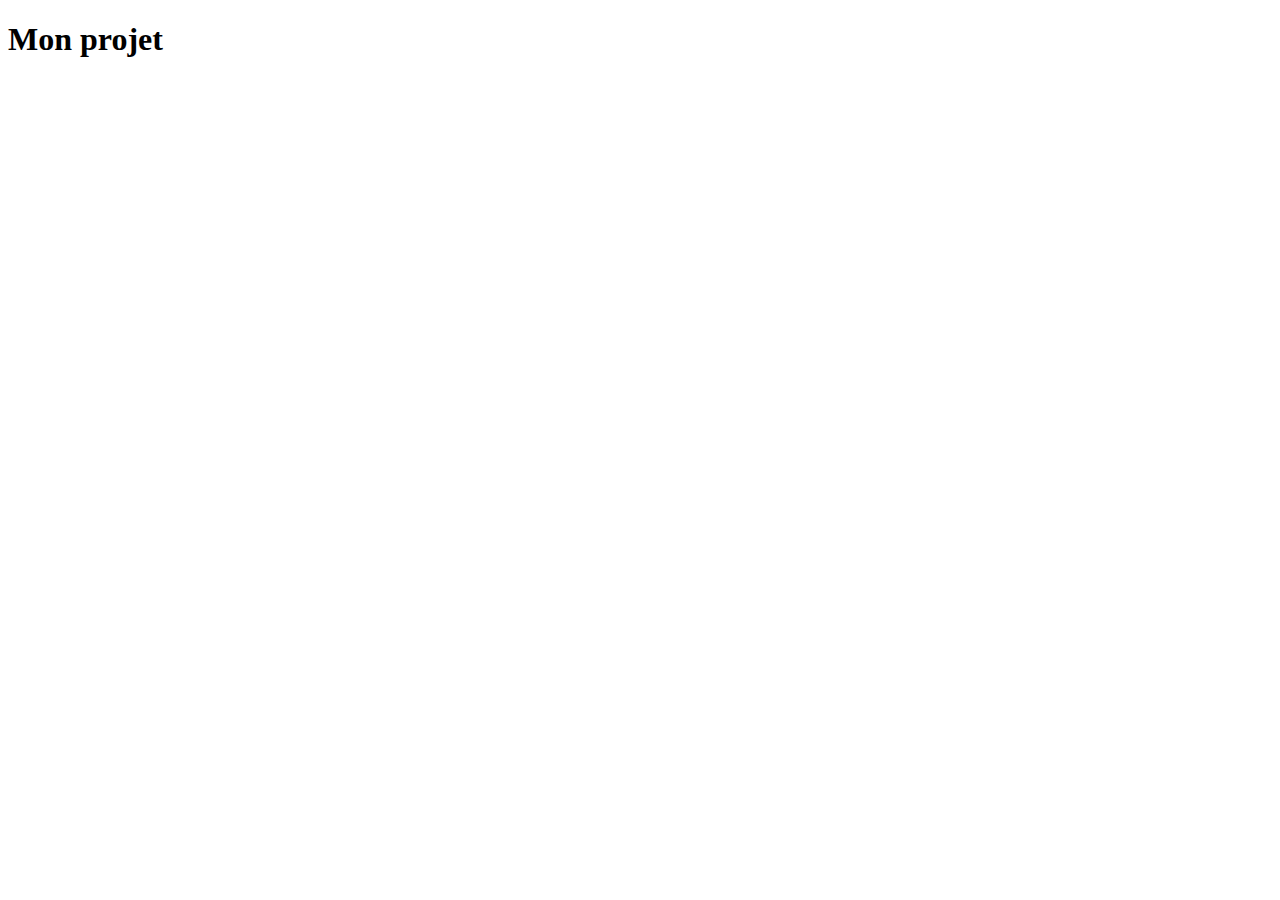
==== index.html @ 0d584790 "Création du projet" ====
<!DOCTYPE html>
<html lang="en">
  <head>
    <meta charset="UTF-8" />
    <meta name="viewport" content="width=device-width, initial-scale=1.0" />
    <link rel="stylesheet" href="css/style.css" />
    <title>Mon projet</title>
  </head>
  <body>
    <h1>Mon projet</h1>
    <script type="module" src="app.js"></script>
  </body>
</html>
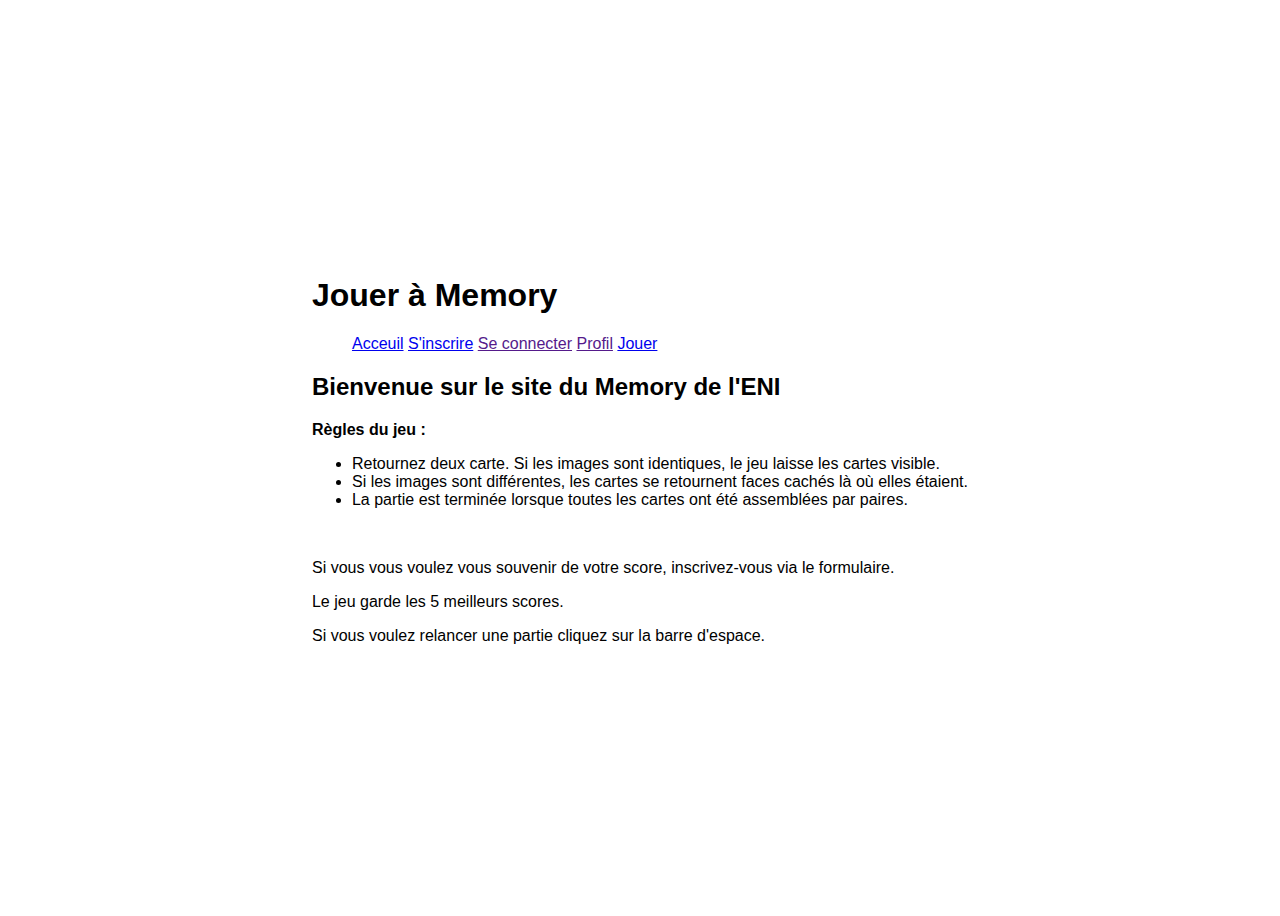
==== commit 4873ead8: "création hmtl acceuil submit jeu" ====
--- a/index.html
+++ b/index.html
@@ -4,10 +4,60 @@
     <meta charset="UTF-8" />
     <meta name="viewport" content="width=device-width, initial-scale=1.0" />
     <link rel="stylesheet" href="css/style.css" />
-    <title>Mon projet</title>
+    <script src="/050-projet/img/"></script>
+    <title>Acceuil Mémory Dino</title>
   </head>
   <body>
-    <h1>Mon projet</h1>
-    <script type="module" src="app.js"></script>
+    <main>
+      <header><h1>Jouer à Memory</h1></header>
+      <div>
+        <nav>
+          <ul>
+            <a id="acceuil" href="./index.html">Acceuil</a>
+            <a id="inscrire" href="./submit.html">S'inscrire</a>
+            <a id="connecter" href="">Se connecter</a>
+            <a id="profil" href="">Profil</a>
+            <a id="jouer" href="./jouer.html">Jouer</a>
+          </ul>
+        </nav>
+      </div>
+      <section>
+        <div>
+          <h2>Bienvenue sur le site du Memory de l'ENI</h2>
+          <p><strong>Règles du jeu :</strong></p>
+          <ul>
+            <li>
+              Retournez deux carte. Si les images sont identiques, le jeu laisse
+              les cartes visible.
+            </li>
+            <li>
+              Si les images sont différentes, les cartes se retournent faces
+              cachés là où elles étaient.
+            </li>
+            <li>
+              La partie est terminée lorsque toutes les cartes ont été
+              assemblées par paires.
+            </li>
+          </ul>
+        </div>
+        <div>
+          <img
+            src="/050-projet/img acceuil/memory_detail_dinosaures.png"
+            alt=""
+          />
+        </div>
+        <div>
+          <p>
+            Si vous vous voulez vous souvenir de votre score, inscrivez-vous via
+            le formulaire.
+          </p>
+          <p>Le jeu garde les 5 meilleurs scores.</p>
+          <p>
+            Si vous voulez relancer une partie cliquez sur la barre d'espace.
+          </p>
+        </div>
+      </section>
+      <script type="module" src="app.js"></script>
+    </main>
   </body>
 </html>
--- a/css/style.css
+++ b/css/style.css
@@ -0,0 +1,35 @@
+body {
+  font-family: Arial, sans-serif;
+  display: flex;
+  flex-direction: column;
+  align-items: center;
+  justify-content: center;
+  height: 100vh;
+}
+
+.memory-board {
+  display: grid;
+  grid-template-columns: repeat(4, 100px);
+  grid-template-rows: repeat(4, 100px);
+  gap: 10px;
+}
+
+.card {
+  width: 100px;
+  height: 100px;
+  background-color: lightgray;
+  display: flex;
+  align-items: center;
+  justify-content: center;
+  font-size: 24px;
+  cursor: pointer;
+}
+
+.card.flipped {
+  background-color: white;
+  cursor: default;
+}
+
+.hidden {
+  visibility: hidden;
+}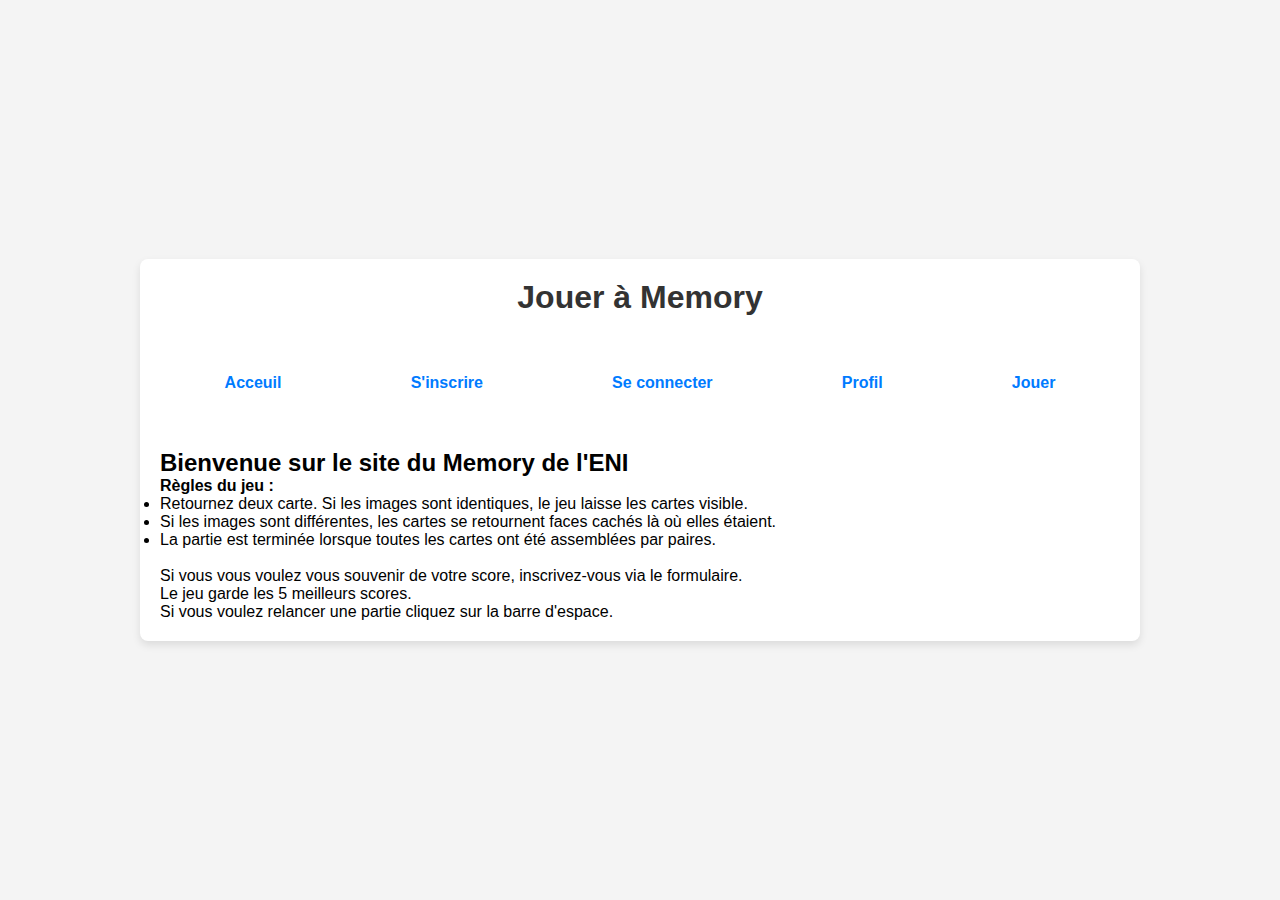
==== commit fd525e7b: "memory/selected 2 elements" ====
--- a/index.html
+++ b/index.html
@@ -4,7 +4,6 @@
     <meta charset="UTF-8" />
     <meta name="viewport" content="width=device-width, initial-scale=1.0" />
     <link rel="stylesheet" href="css/style.css" />
-    <script src="/050-projet/img/"></script>
     <title>Acceuil Mémory Dino</title>
   </head>
   <body>
--- a/css/style.css
+++ b/css/style.css
@@ -1,35 +1,109 @@
-body {
-  font-family: Arial, sans-serif;
-  display: flex;
-  flex-direction: column;
-  align-items: center;
-  justify-content: center;
-  height: 100vh;
+/* submit */
+
+* {
+  margin: 0;
+  padding: 0;
+  box-sizing: border-box;
 }
 
-.memory-board {
-  display: grid;
-  grid-template-columns: repeat(4, 100px);
-  grid-template-rows: repeat(4, 100px);
-  gap: 10px;
+body {
+  font-family: "Arial", sans-serif;
+  background-color: #f4f4f4;
+  display: flex;
+  justify-content: center;
+  align-items: center;
+  min-height: 100vh;
 }
 
-.card {
-  width: 100px;
-  height: 100px;
-  background-color: lightgray;
-  display: flex;
-  align-items: center;
-  justify-content: center;
-  font-size: 24px;
-  cursor: pointer;
+main {
+  width: 100%;
+  max-width: 1000px;
+  background-color: #fff;
+  padding: 20px;
+  border-radius: 8px;
+  box-shadow: 0 4px 8px rgba(0, 0, 0, 0.1);
 }
 
-.card.flipped {
-  background-color: white;
-  cursor: default;
+header h1 {
+  text-align: center;
+  margin-bottom: 20px;
+  color: #333;
 }
 
-.hidden {
-  visibility: hidden;
-}+nav ul {
+  display: flex;
+  justify-content: space-around;
+  margin-bottom: 20px;
+  list-style-type: none;
+}
+
+nav a {
+  padding: 1cm;
+  text-decoration: none;
+  font-weight: bold;
+  color: #007bff;
+}
+
+nav a:hover {
+  color: #0056b3;
+}
+
+input {
+  width: 100%;
+  padding: 10px;
+  margin: 10px 0;
+  border: 1px solid #ccc;
+  border-radius: 4px;
+  font-size: 16px;
+  transition: border-color 0.3s ease;
+}
+
+input:focus {
+  border-color: #007bff;
+  outline: none;
+}
+
+/* Placeholder stylé */
+input::placeholder {
+  color: #999;
+  font-style: italic;
+}
+
+/* Boutons et champs de formulaire responsive */
+@media (max-width: 768px) {
+  main {
+    padding: 15px;
+  }
+
+  nav ul {
+    flex-direction: column;
+    align-items: center;
+  }
+
+  nav a {
+    margin-bottom: 10px;
+  }
+}
+
+button {
+  background-color: rgba(106, 15, 15, 0.05);
+  border-radius: 8px;
+  border-width: 0;
+  color: #333333;
+  cursor: pointer;
+  display: inline-block;
+  font-family: "Helvetica Neue", Helvetica, Arial, sans-serif;
+  font-size: 14px;
+  font-weight: 500;
+  line-height: 20px;
+  list-style: none;
+  margin: 0;
+  padding: 10px 12px;
+  text-align: center;
+  transition: all 200ms;
+  vertical-align: baseline;
+  white-space: nowrap;
+  user-select: none;
+  -webkit-user-select: none;
+  touch-action: manipulation;
+}
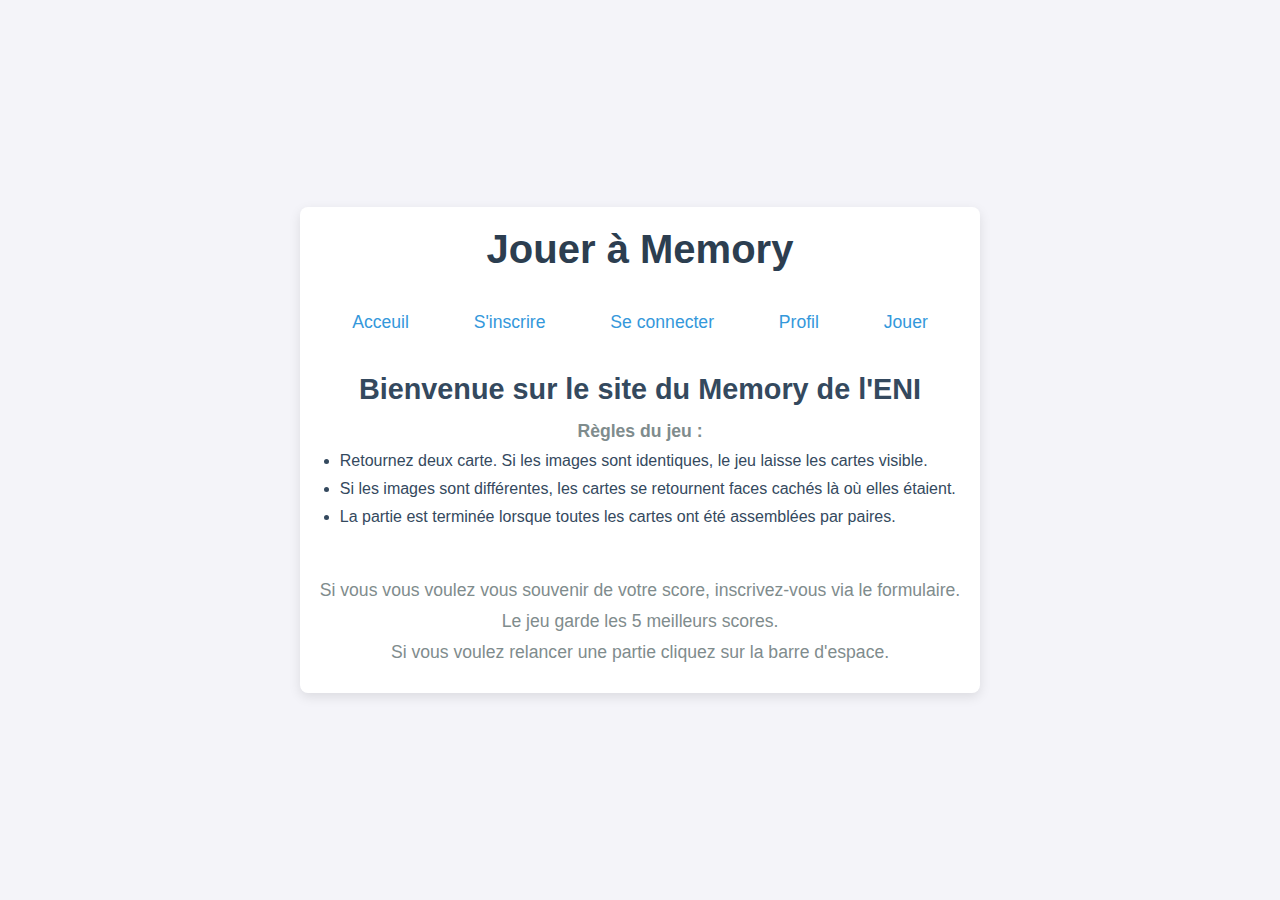
==== commit f17ff027: "functionnal memory and form" ====
--- a/index.html
+++ b/index.html
@@ -14,8 +14,8 @@
           <ul>
             <a id="acceuil" href="./index.html">Acceuil</a>
             <a id="inscrire" href="./submit.html">S'inscrire</a>
-            <a id="connecter" href="">Se connecter</a>
-            <a id="profil" href="">Profil</a>
+            <a id="connecter" href="./connect.html">Se connecter</a>
+            <a id="profil" href="./profil.html">Profil</a>
             <a id="jouer" href="./jouer.html">Jouer</a>
           </ul>
         </nav>
@@ -41,7 +41,7 @@
         </div>
         <div>
           <img
-            src="/050-projet/img acceuil/memory_detail_dinosaures.png"
+            src="/050-projet/memory-js/img/memory_detail_dinosaures.png"
             alt=""
           />
         </div>
@@ -55,8 +55,6 @@
             Si vous voulez relancer une partie cliquez sur la barre d'espace.
           </p>
         </div>
-      </section>
-      <script type="module" src="app.js"></script>
     </main>
   </body>
 </html>
--- a/css/style.css
+++ b/css/style.css
@@ -1,75 +1,102 @@
-/* submit */
-
+/* Style global */
 * {
   margin: 0;
   padding: 0;
   box-sizing: border-box;
+  font-family: 'Arial', sans-serif;
 }
 
 body {
-  font-family: "Arial", sans-serif;
-  background-color: #f4f4f4;
+  background-color: #f4f4f9;
+  color: #333;
   display: flex;
   justify-content: center;
   align-items: center;
-  min-height: 100vh;
+  height: 100vh;
+  margin: 0;
 }
 
 main {
-  width: 100%;
-  max-width: 1000px;
   background-color: #fff;
+  border-radius: 8px;
+  box-shadow: 0 4px 12px rgba(0, 0, 0, 0.1);
+  max-width: 800px;
   padding: 20px;
-  border-radius: 8px;
-  box-shadow: 0 4px 8px rgba(0, 0, 0, 0.1);
+  text-align: center;
 }
 
 header h1 {
-  text-align: center;
+  font-size: 2.5rem;
   margin-bottom: 20px;
-  color: #333;
+  color: #2c3e50;
+  font-weight: bold;
 }
 
 nav ul {
   display: flex;
   justify-content: space-around;
+  padding: 10px 0;
+  list-style: none;
   margin-bottom: 20px;
-  list-style-type: none;
 }
 
 nav a {
-  padding: 1cm;
   text-decoration: none;
-  font-weight: bold;
-  color: #007bff;
+  color: #3498db;
+  font-size: 1.1rem;
+  padding: 10px 20px;
+  border-radius: 5px;
+  transition: background-color 0.3s ease;
 }
 
 nav a:hover {
-  color: #0056b3;
+  background-color: #3498db;
+  color: #fff;
 }
 
-input {
-  width: 100%;
-  padding: 10px;
-  margin: 10px 0;
-  border: 1px solid #ccc;
-  border-radius: 4px;
-  font-size: 16px;
-  transition: border-color 0.3s ease;
+/* Style de la section */
+section {
+  margin-top: 20px;
 }
 
-input:focus {
-  border-color: #007bff;
-  outline: none;
+section h2 {
+  font-size: 1.8rem;
+  color: #34495e;
+  margin-bottom: 15px;
 }
 
-/* Placeholder stylé */
-input::placeholder {
-  color: #999;
-  font-style: italic;
+section p {
+  font-size: 1rem;
+  margin-bottom: 10px;
+  color: #7f8c8d;
 }
 
-/* Boutons et champs de formulaire responsive */
+section ul {
+  list-style: disc;
+  margin-left: 20px;
+  margin-bottom: 20px;
+  text-align: left;
+}
+
+section ul li {
+  font-size: 1rem;
+  margin-bottom: 10px;
+  color: #34495e;
+}
+
+section img {
+  width: 100%;
+  max-width: 400px;
+  margin-top: 20px;
+  border-radius: 8px;
+  box-shadow: 0 4px 8px rgba(0, 0, 0, 0.1);
+}
+
+section div p {
+  font-size: 1.1rem;
+  margin: 10px 0;
+}
+
 @media (max-width: 768px) {
   main {
     padding: 15px;
@@ -77,33 +104,55 @@
 
   nav ul {
     flex-direction: column;
-    align-items: center;
   }
 
   nav a {
     margin-bottom: 10px;
   }
+
+  section h2 {
+    font-size: 1.5rem;
+  }
+
+  section img {
+    max-width: 100%;
+  }
+}
+
+form h1 {
+  text-align: center;
+  margin-bottom: 20px;
+  color: #333;
+  font-size: 1.8rem;
+}
+
+.form-group {
+  margin-bottom: 20px;
+}
+
+input[type="text"],
+input[type="email"],
+input[type="password"] {
+  width: 100%;
+  padding: 10px;
+  border: 1px solid #ccc;
+  border-radius: 4px;
+  font-size: 1rem;
+  transition: border-color 0.3s;
 }
 
 button {
-  background-color: rgba(106, 15, 15, 0.05);
-  border-radius: 8px;
-  border-width: 0;
-  color: #333333;
+  width: 100%;
+  padding: 12px;
+  background-color: #3498db;
+  border: none;
+  color: white;
+  font-size: 1rem;
+  border-radius: 4px;
   cursor: pointer;
-  display: inline-block;
-  font-family: "Helvetica Neue", Helvetica, Arial, sans-serif;
-  font-size: 14px;
-  font-weight: 500;
-  line-height: 20px;
-  list-style: none;
-  margin: 0;
-  padding: 10px 12px;
-  text-align: center;
-  transition: all 200ms;
-  vertical-align: baseline;
-  white-space: nowrap;
-  user-select: none;
-  -webkit-user-select: none;
-  touch-action: manipulation;
+  transition: background-color 0.3s;
 }
+
+button:hover {
+  background-color: #2980b9;
+}
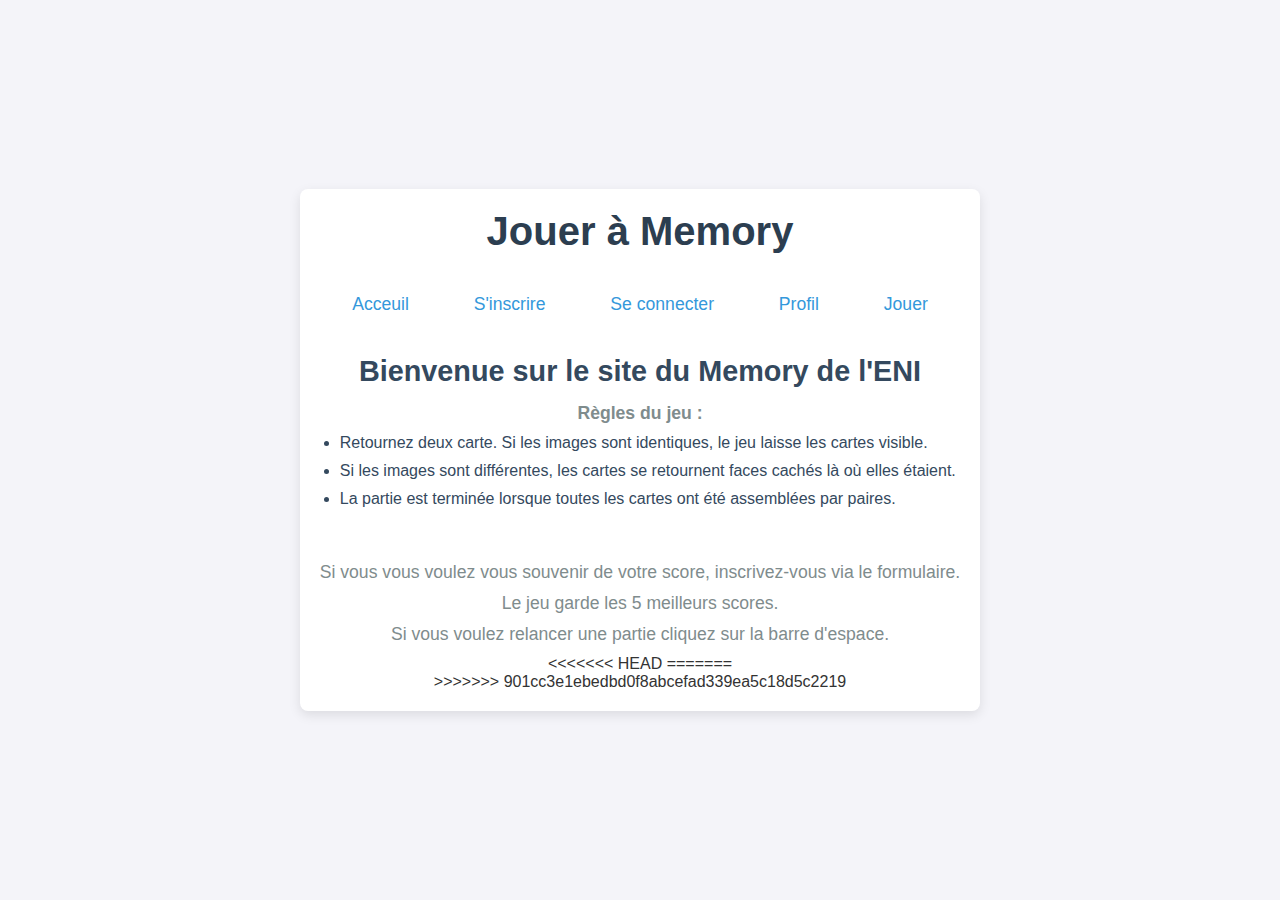
==== commit 7c431684: "functionnal memory and form" ====
--- a/index.html
+++ b/index.html
@@ -55,6 +55,11 @@
             Si vous voulez relancer une partie cliquez sur la barre d'espace.
           </p>
         </div>
+<<<<<<< HEAD
+=======
+      </section>
+      <script type="module" src="./app.js"></script>
+>>>>>>> 901cc3e1ebedbd0f8abcefad339ea5c18d5c2219
     </main>
   </body>
 </html>
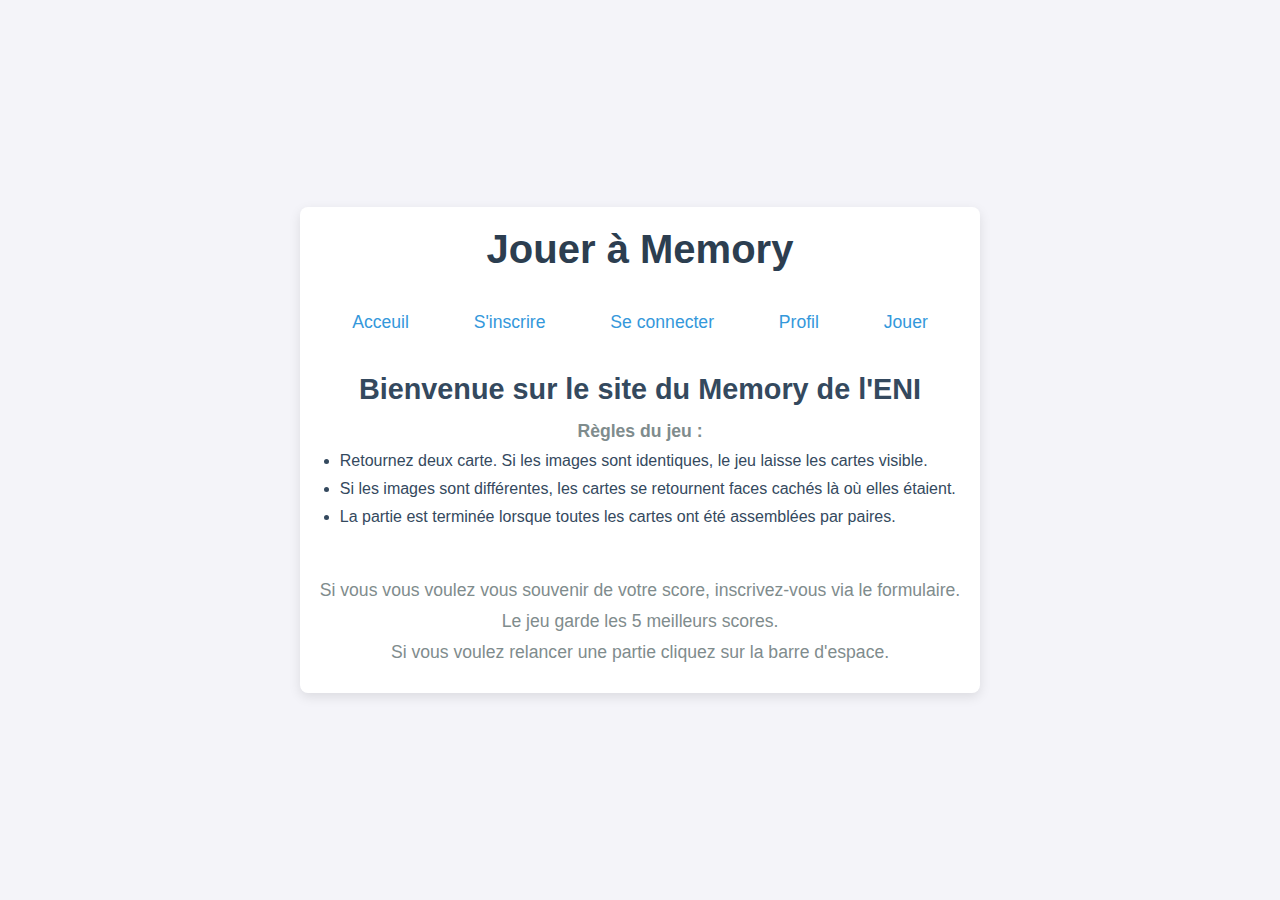
==== commit c9ae86df: "functionnal memory and form" ====
--- a/index.html
+++ b/index.html
@@ -55,11 +55,6 @@
             Si vous voulez relancer une partie cliquez sur la barre d'espace.
           </p>
         </div>
-<<<<<<< HEAD
-=======
-      </section>
-      <script type="module" src="./app.js"></script>
->>>>>>> 901cc3e1ebedbd0f8abcefad339ea5c18d5c2219
     </main>
   </body>
 </html>
